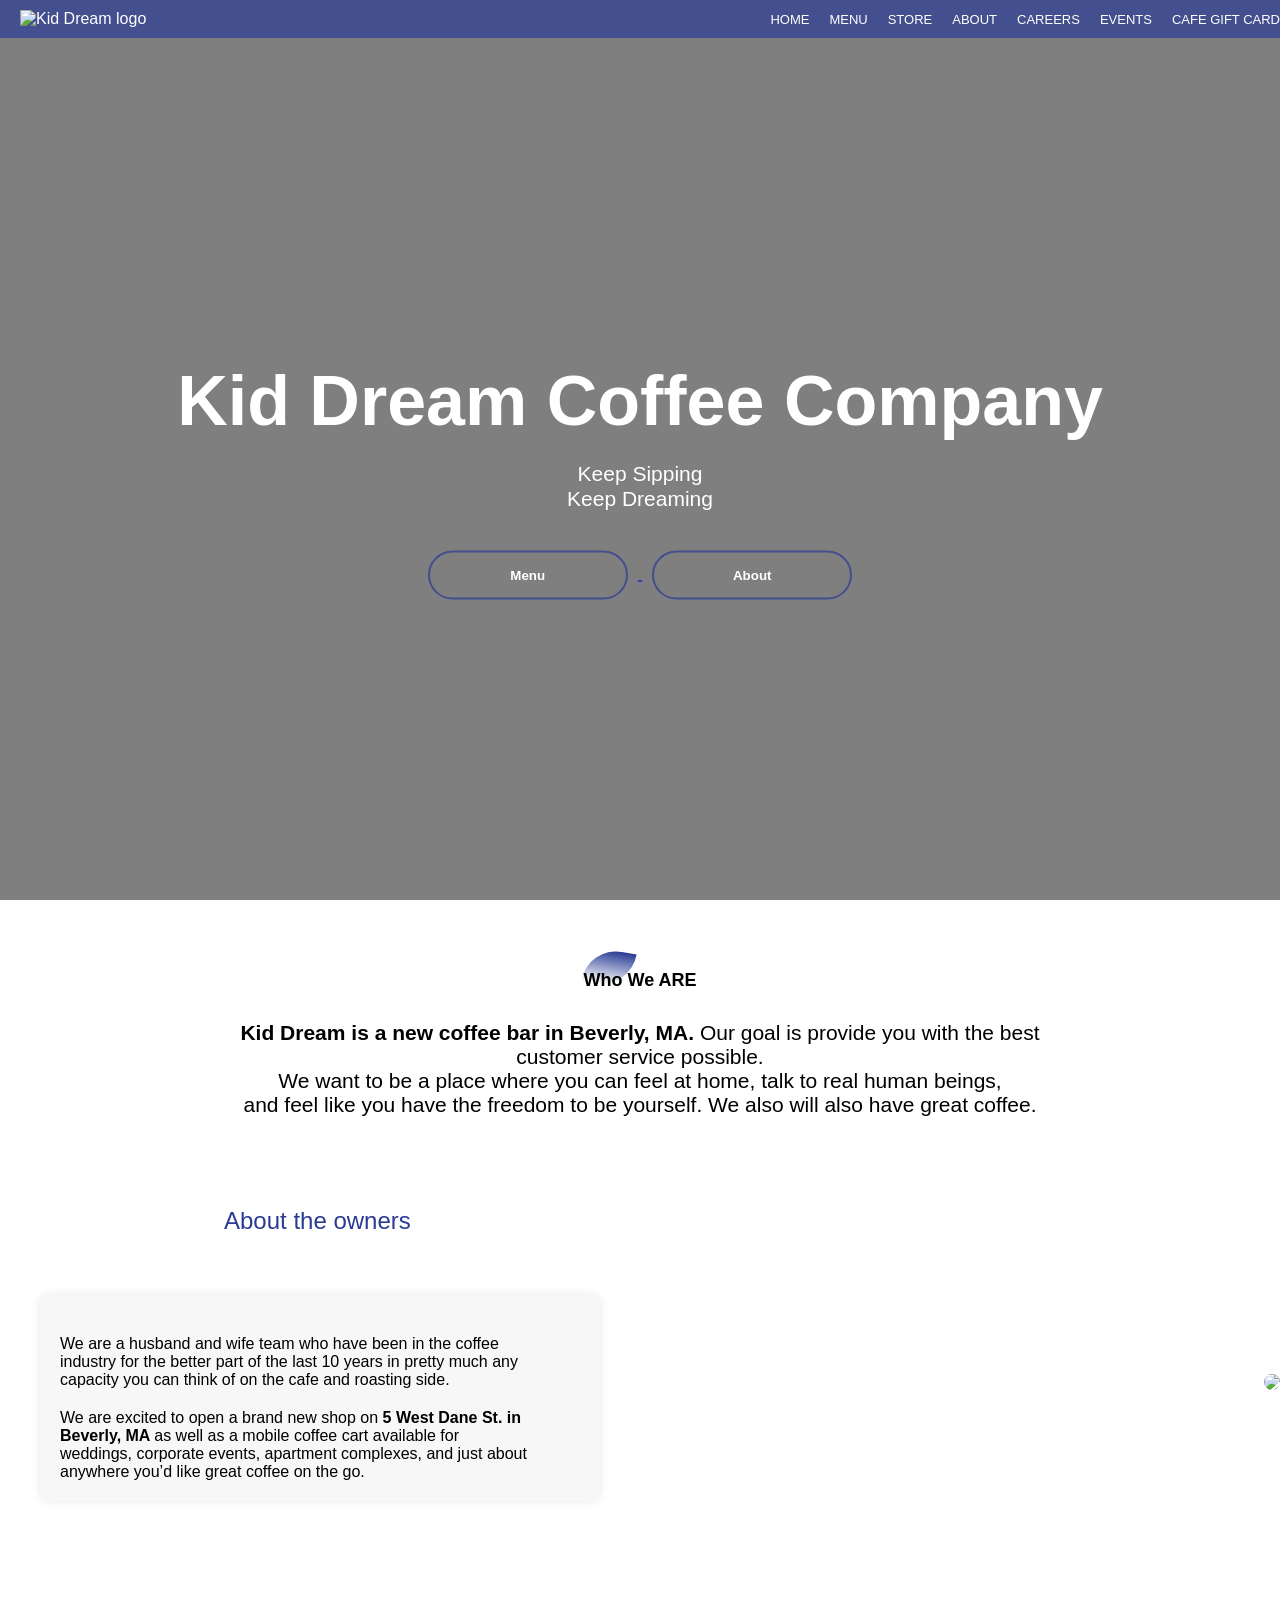
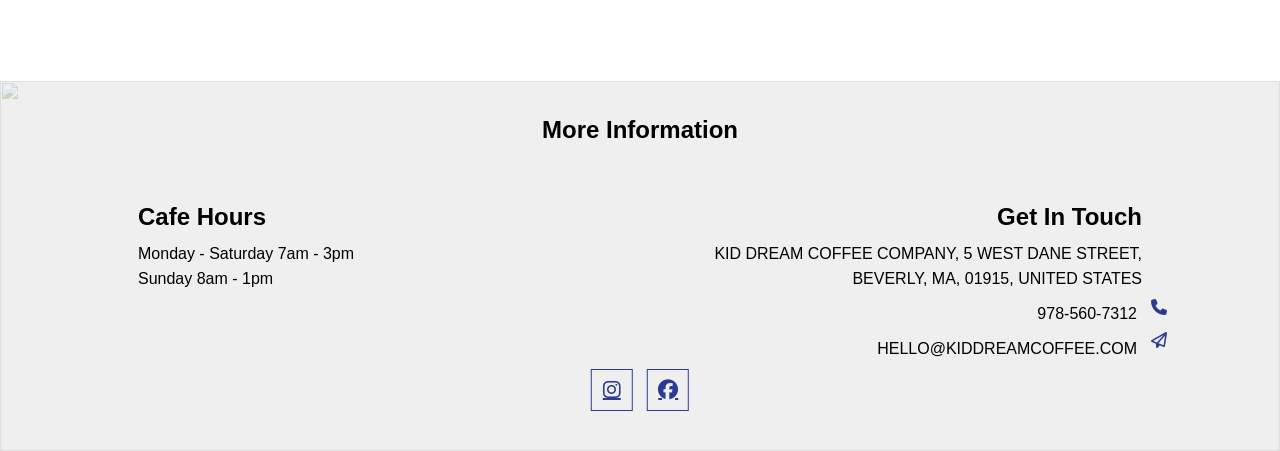
==== kiddream.html @ deeae1d1 "Add files via upload" ====
<!DOCTYPE html>
<html lang="en">
<head>
  <meta charset="utf-8" />
  <meta name="viewport" content="width=device-width, initial-scale=1" />
  <title>Kid Dream Coffee Company</title>

 

  <!-- Connect your CSS file here: -->
  <link rel="stylesheet" href="kiddream.css" />
  <link rel="stylesheet" href="https://cdnjs.cloudflare.com/ajax/libs/font-awesome/6.5.1/css/all.min.css" />


  <style>
body,h1,h2,h3,p, ul,li, a{
  font-family: sans-serif;
}


  </style>
</head>
<body>
  <!-- Navbar -->
  <nav class="navbar">
    <div class="logo">
      <img src="images/re.png" alt="Kid Dream logo" style="width: 100px;" />
    </div>
    <ul>
      <li><a href="#">Home</a></li>
      <li><a href="menu.html">Menu</a></li>
      <li><a href="#">Store</a></li>
      <li><a href="#">About</a></li>
      <li><a href="#">Careers</a></li>
      <li><a href="#">Events</a></li>
      <li><a href="#">Cafe Gift Card</a></li>
    </ul>
  </nav>

  <!-- Banner -->
  <div class="banner">
    <img src="images/kiddream-window.jpg" alt="interior view of Kid Dream" />
    
     <div class="banner-content">
     <h1>Kid Dream Coffee Company</h1>
     <p class="welcome">Keep Sipping<br> Keep Dreaming</p>
      <div>
        <a href="menu.html">
          <button type="button"><span></span> Menu</button>
        </a>
        
        <button type="button"><span></span> About</button>

      </div>


  </div>

</div>

<!--Features-->
<section id="feature">
<div class="title-text">
<h1>Who We ARE</h1>
<p><strong>Kid Dream is a new coffee bar in Beverly, MA.

</strong> Our goal is provide you with the best customer service possible. <br>
We want to be a place where you can feel at home, talk to real human beings, <br>
and feel like you have the freedom to be yourself. 
We also will also have great coffee.</p>
</div>
<div class="feature-box">
  <div class="features">
    <h2>About the owners</h2>
    <div class="features-desc">

<div class="feature-icon">

</div>



<div class="feature-text">
  <p>We are a husband and wife team who have been in the coffee industry for the better part of the last 10 years in pretty much any capacity you can think of on the cafe and roasting side. </p>
  <p>We are excited to open a brand new shop on<strong> 5 West Dane St. in Beverly, MA </strong> as well as a mobile coffee cart available for weddings, corporate events, apartment complexes, and just about anywhere you’d like great coffee on the go.</p>
</div>


    </div>
  </div>

  <div class="features-img">
    <img src="images/kiddream-owners.jpg">
  </div>
  </div>
</section>


<section id="footer">
  <img src="images/kiddream-evening.jpg" class="footer-img">
  <div class="title-text">
  <h2 class="more-information"> More Information</h2>
  </div>
  <div class="footer-row">
<div class="footer-left">
      <h1>Cafe Hours</h1>
      <p>Monday - Saturday 7am - 3pm<br>

        Sunday 8am - 1pm </p>

</div>
<div class="footer-right">
  <h1>Get In Touch</h1>
  <p>KID DREAM COFFEE COMPANY, 5 WEST DANE STREET, BEVERLY, MA, 01915, UNITED STATES</p>
  <div class="contact-info">
    <p>
      978-560-7312
      <a href="tel:978-560-7312"><i class="fa-solid fa-phone"></i></a>
    </p>
    <p>
      HELLO@KIDDREAMCOFFEE.COM
      <a href="mailto:HELLO@KIDDREAMCOFFEE.COM"><i class="fa-regular fa-paper-plane"></i></a>
    </p>
  </div>
</div>
  <div class="social-links">
    <a href="https://www.instagram.com/kiddreamcoffee/?hl=en" target="_blank" rel="noopener noreferrer"
     class="fab fa-instagram"></a>
    <a href="https://www.facebook.com/Kid-Dream-Coffee-Company-107597764959365" target="_blank" rel="noopener noreferrer" 
    class="fab fa-facebook"></a>
  </div>
</section>
  

    <!-- ...
<p>Instagram 
  <a href="https://www.instagram.com/kiddreamcoffee/?hl=en" target="_blank" rel="noopener noreferrer">
    <i class="fab fa-instagram"></i>
  </a>
</p> 


  
</div>


  </div>





</section>


   
     
 
   
   
   
   
   
   <h2>Our Menu</h2>
   
   <h3>Drinks</h3>
   
   <p><strong>Drip Coffee - $3.00</strong><br>
choice of COMFORTING or ADVENTUROUS</p>

	<p><strong>Iced Coffee - $3.00</strong><br>
like hot coffee, but iced</p>

	<p><strong>Cortado - $3.50</strong><br>
espresso + steamed milk (4oz)</p>

	<p><strong>Cappuccino - $3.75</strong><br>
espresso + steamed milk (8oz)</p>

  <h3>Toasts</h3>
  
  <p><strong>Jammy Toast - $4.00</strong><br>
  thick slice of bonny loaf, butter, jam (mixed berry or apricot), and sea salt</p>

	<p><strong>Avo Toast - $7.00</strong><br>
sourdough bread topped with avocado, lemon, herb chimichurri, sea salt, and lemon zest</p>

-->
  </body>
</html>
---- kiddream.css ----
/* kiddream.css */

* {
    margin: 0;
    padding: 0;
    font-family: sans-serif;
  }
  
  /* Navbar Styles */
  .navbar {
    background-color: rgba(42, 59, 148, 0.7); 
    color: white;
    padding: 10px 20px;
    display: flex;
    align-items: center;
    justify-content: space-between;
    position: absolute;
    top: 0;
    width: 100%;
    z-index: 1000;
  }
  
  .navbar ul {
    list-style: none;
    display: flex;
    align-items: center;
  }
  
  .navbar ul li {
    margin-right: 20px;
    list-style: none;
    display: inline-block;
    position: relative;

  
  }
  
  
  .navbar ul li a {
    color: white;
    text-decoration: none;
    text-transform: uppercase;
    font-size: 13px;
  }

  .navbar ul li::after{
    content: '';
    height: 3px;
    width: 0;
    background: #F1DD76;
    position: absolute;
    left: 0;
    bottom: -10px;
    transition: 0/5s;

  }
  .navbar ul li:hover::after{
    width: 100%;
  }


  

  .banner {
    position: relative;
    width: 100%;
    height: 100vh; 
    background: linear-gradient(rgba(0, 0, 0, 0.5), rgba(0, 0, 0, 0.5)), url("images/kiddream-window.jpg");
    background-size: cover;
    background-position: center;
    display: flex;
    justify-content: center;
    align-items: center;
    text-align: center;
  }
  
  .banner img {
    display: none; 
  }
  
 

  .banner-content {
    width: 100%;
    position: absolute;
    top: 50%;
    transform: translateY(-50%);
    text-align: center;
    color: white; 
  }
  
  .banner-content h1 {
    font-size: 70px;
    margin-top: 80px;
  }
  
  .banner-content p {
    margin: 20px auto;
    font-weight: 100;
    line-height: 25px;
    font-size: 21px;
  }
  button{
    width: 200px;
    padding: 15px 0;
    text-align: center;
    margin: 20px 10px;
    border-radius: 30px;
    font-weight: bold;
    border: 2px solid rgba(42, 59, 148, 0.7);
    background: transparent;
    color: #fff;
    cursor: pointer;
    position: relative;
    overflow: hidden;


  }
  span{
    background: rgb(42, 60, 148);
    height: 100%;
    width: 0;
    border-radius: 30px;
    position: absolute;
    left: 0;
    bottom: 0;
    z-index: -1;
    transition: 0.5s;
  }

  button:hover span{
    width: 100%;

  }
  button:hover{
    border: none;
  }

  /*--feature--*/
  #feature{
    width: 100%;
    padding: 70px 0;
  }
  .title-text{
    text-align: center;
    padding-bottom: 70px;
  }
  .title-text p{
    margin: auto;
    font-size: 21px;
    font-weight: normal;
    
  }


  .title-text h1{
    padding: auto;
    font-size: 18px;
    margin-bottom: 30px;
    position: relative;
    z-index: 1;
    display: inline-block;
  }

  .title-text h1::after{
    content: '';
    width: 50px;
    height: 35px;
    background: linear-gradient(rgb(42, 60, 148),#fff);
    position: absolute;
    top: -20px;
    left: 0;
    z-index: -1;
    transform: rotate(10deg);
    border-top-left-radius: 35px;
    border-bottom-right-radius: 35px;
  }

  

  .feature-box{
    width: 100%;
    margin: auto;
    display: flex;
    flex-wrap: wrap;
    align-items: center;
    height: auto;
    text-align: center;
  }

  .features{
    flex: 1;
    text-align: left;
   
  }
  .features .feature-text {
    background-color: #f7f7f7;
    padding: 20px;
    border-radius: 10px;
    box-shadow: 0 0 10px rgba(0, 0, 0, 0.1);
    margin: 20px auto; 
    max-width: 600px; 
    text-align: center; 
  }
  .title-text p {
    font-size: 21px;
    font-weight: normal;
    text-align: center; 
    max-width: 800px; 
    margin: 0 auto 20px; 
  }
  

  .features-img{
    flex: 1;
    margin: auto;
    text-align: right;
    
  }

.features-img img {
  width: 100%;
  max-width: 100%;
  border-radius: 20px;
}

.features h2 {
  text-align: left;
  margin-bottom: 5px;
  font-weight: 100;
  color: #2A3B94;
  margin-left: 35%;
}

.features-desc {
  display: flex;
  align-items: center;
  margin: 40px;
}

.features p {
  margin-top: 20px;
  padding-right: 50px;
  text-align: initial;
}


.footer-img {
  width: 100%;
  height: 100%;
  opacity: 0.3; 
  position: absolute;
  left: 0;
  top: 0;
  object-fit: cover;
}


#footer {
  padding: 100px 0 20px;
  background: #efefef;
  position: relative;
  overflow: hidden;
  height: 250px;
  margin-top: 50px;
  text-align: center;
}


.title-text h2.more-information {
  position: absolute;
  top: 35px; 
  width: 100%;
}

.footer-row {
  width: 80%;
  margin: 0 auto;
  display: flex;
  justify-content: space-between;
  flex-wrap: wrap;
  position: relative; 
  z-index: 1; 
}

.footer-left,
.footer-right {
  flex-basis: 45%;
  padding: 10px;
  position: relative; 
  top: -150px;
}

.footer-right {
  text-align: right;
  position: relative;
  
}

.footer-right a i.fa-solid.fa-phone {
  color: #2A3B94; 
  position: absolute; 
  top: 198px; 
  right: -15px; 
}
.footer-right a i.fa-regular.fa-paper-plane{
  color: #2A3B94; 
  position: absolute;
  top: 231px;
  right: -15px;


}


.footer-left{
  text-align: left;
}


.footer-row h1 {
  margin: 10px 0;
  margin-top: 20%;
}

.footer-row p {
  line-height: 25px;
  margin-bottom: 10px;
}






.contact-info {
  display: flex;
  flex-direction: column;
  text-align: right;
}

.contact-info p {
  display: flex;
  align-items: center;
  justify-content: flex-end;
}

.contact-info a {
  margin-left: 5px; 
  margin-bottom: 15px;
}


.social-links {
  text-align: center;
  position: absolute; 
  bottom: 40px; 
  left: 50%; 
  transform: translateX(-50%);
}


.social-links .fab {
  height: 40px;
  width: 40px;
  font-size: 20px;
  line-height: 40px;
  border: 1px solid #2A3B94;
  margin: 0 5px;
  margin-bottom: 80px;
  color: #2A3B94;
  cursor: pointer;
  transition: .5s;
}

.social-links .fab:hover {
  background: #2A3B94;
  color: #fff;
  transform: translateY(-7px);
}

/* Menu content styles */


.menu-image {
  background-image: url('images/KidDreamCounterMenu.jpg');
  background-size: contain;
  background-position: center;
  background-repeat: no-repeat;
  height: calc(100vh);
  max-width: 750px; 
  margin: 0 auto;
}


/* For mobile screens */
@media only screen and (max-width: 650px) {
  body,
  h1,
  h2,
  h3,
  p,
  ul,
  li,
  a {
    font-family: sans-serif;
  }

  .navbar {
    flex-direction: column;
    align-items: center;
    position: relative;
  }

  .navbar ul {
    display: flex;
    flex-direction: column;
    align-items: center;
    margin-top: 20px;
  }

  .navbar ul li {
    margin: 10px 0;
  }

  .banner-content {
    width: 90%;
    padding: 0;
    text-align: center;
    top: 45%;
  }

  .banner-content h1 {
    font-size: 40px;
    margin-top: 50px;
  }

  .banner-content p {
    margin: 10px auto;
    font-size: 16px;
  }

  .feature-box {
    flex-direction: column-reverse;
    align-items: center; 
  }

  .features,
  .features-img {
    flex: 1; 
    width: 100%; 
    margin: 0; 
    text-align: center; 
  }

  .features h2 {
    margin-left: 0; 
    text-align: center;
  }

  .features .feature-text {
    margin-right: 0; 
    text-align: justify;
  }

  .features-img img {
    width: 80%; 
    max-width: 300px; 
    height: auto; 
    margin: 20px auto; 
  }

  #footer .footer-row {
    flex-direction: column; 
    align-items: center; 
  }

  .footer-left,
  .footer-right {
    flex-basis: 100%; 
    text-align: center; 
  }

  .footer-right a i.fa-solid.fa-phone,
  .footer-right a i.fa-regular.fa-paper-plane {
    right: 0; 
    left: initial;
  }

  .social-links {
    margin-top: 10px;
  }

  .social-links a {
    margin: 0 10px;
    font-size: 24px;
  }
}
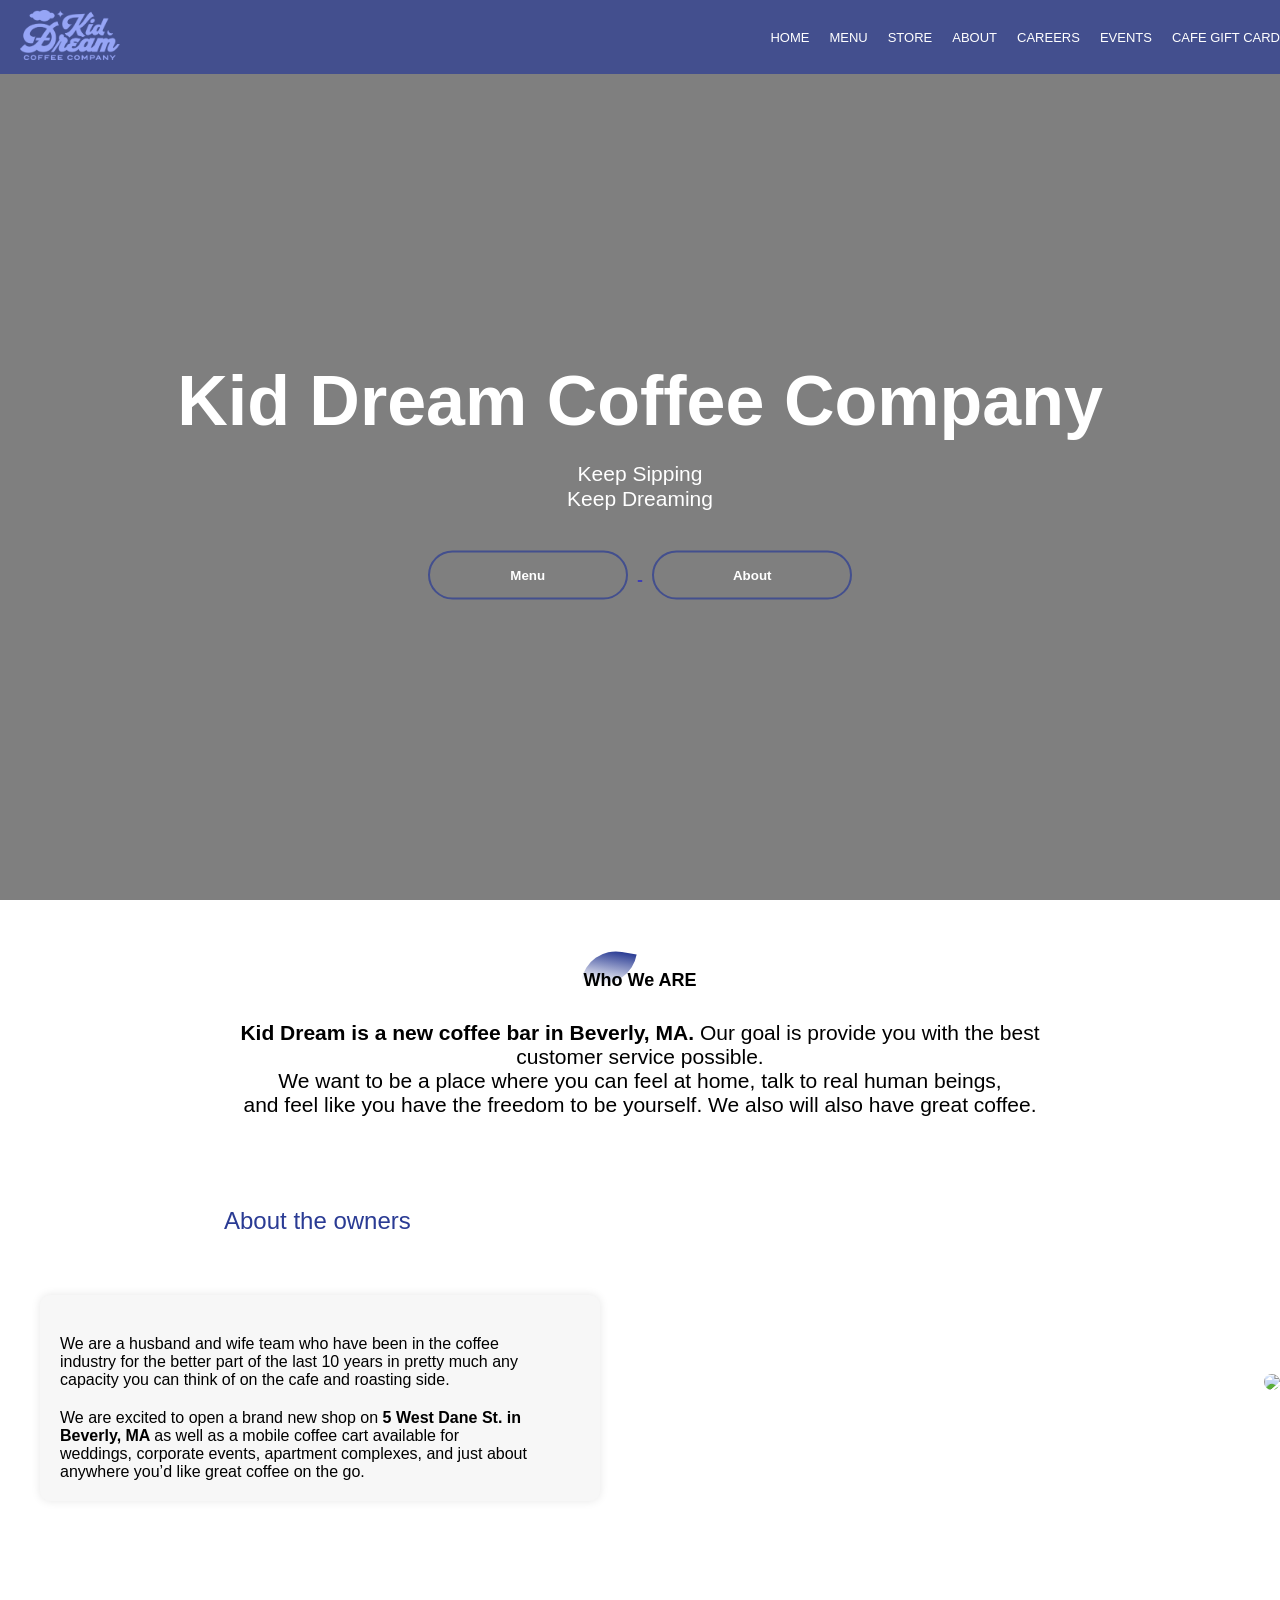
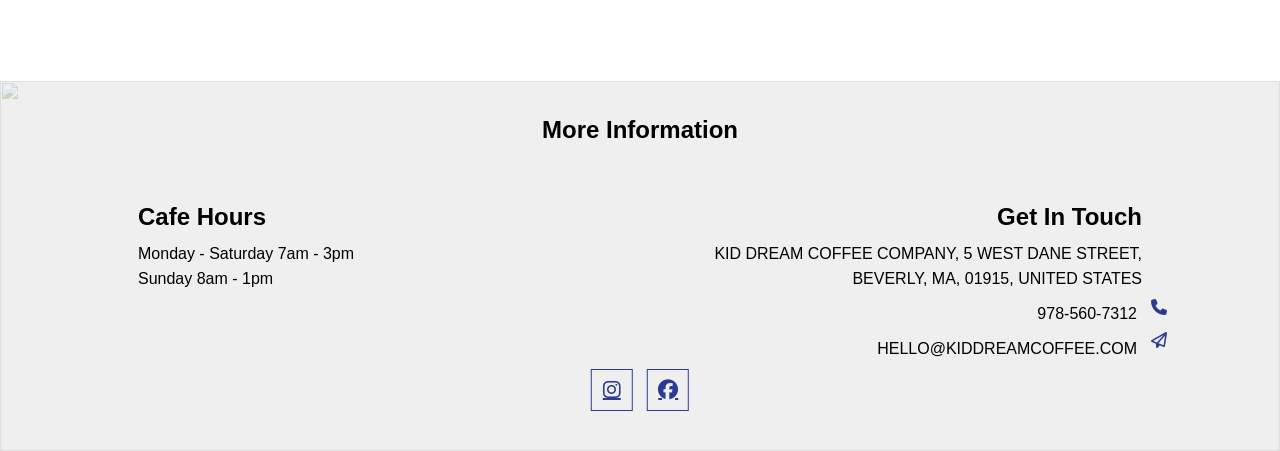
==== commit 49014226: "Update kiddream.html" ====
--- a/kiddream.html
+++ b/kiddream.html
@@ -24,7 +24,7 @@
   <!-- Navbar -->
   <nav class="navbar">
     <div class="logo">
-      <img src="images/re.png" alt="Kid Dream logo" style="width: 100px;" />
+      <img src="re.png" alt="Kid Dream logo" style="width: 100px;" />
     </div>
     <ul>
       <li><a href="#">Home</a></li>
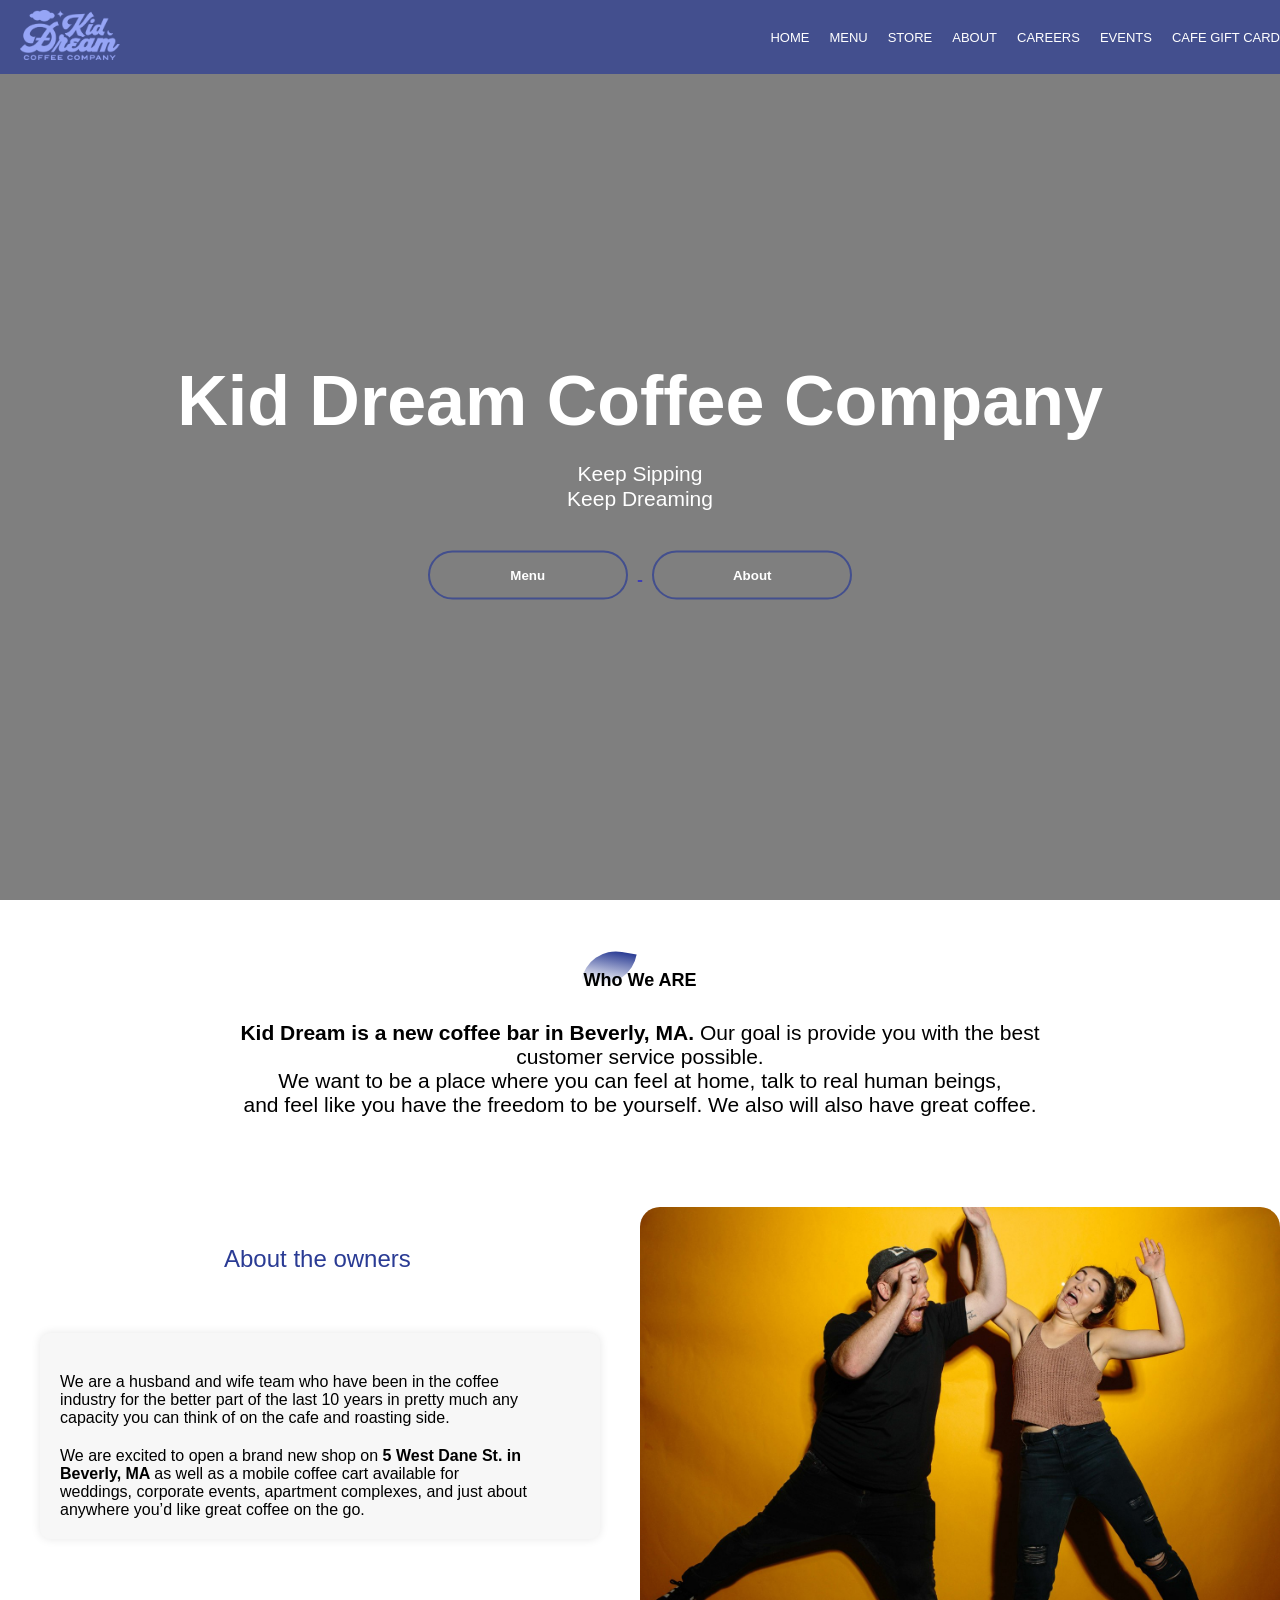
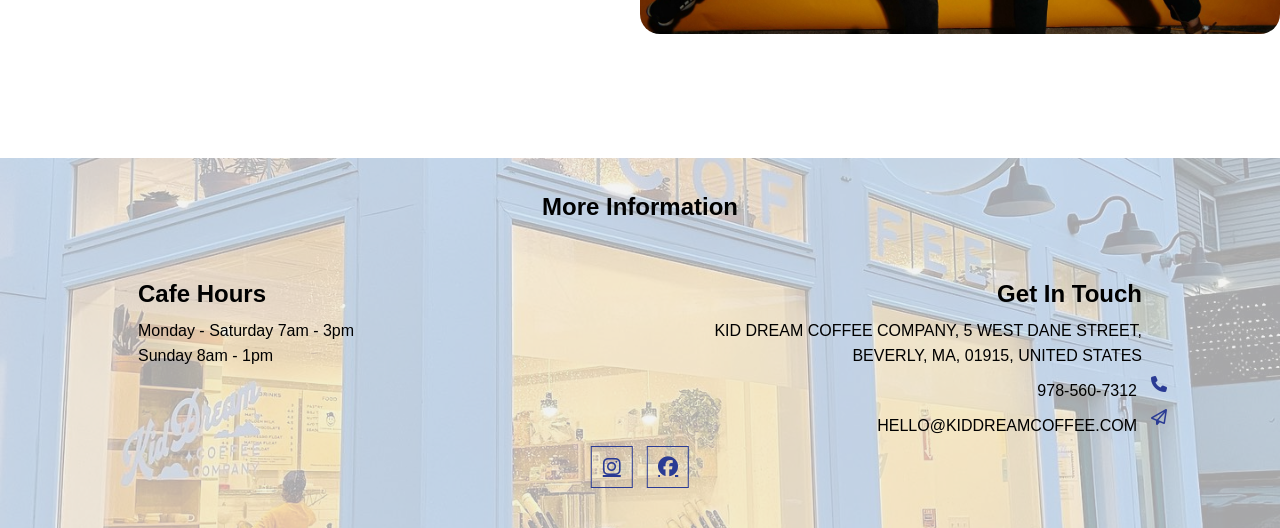
==== commit 31e09eab: "Update kiddream.html" ====
--- a/kiddream.html
+++ b/kiddream.html
@@ -39,7 +39,7 @@
 
   <!-- Banner -->
   <div class="banner">
-    <img src="images/kiddream-window.jpg" alt="interior view of Kid Dream" />
+    <img src="kiddream-window.jpg" alt="interior view of Kid Dream" />
     
      <div class="banner-content">
      <h1>Kid Dream Coffee Company</h1>
@@ -90,14 +90,14 @@
   </div>
 
   <div class="features-img">
-    <img src="images/kiddream-owners.jpg">
+    <img src="kiddream-owners.jpg">
   </div>
   </div>
 </section>
 
 
 <section id="footer">
-  <img src="images/kiddream-evening.jpg" class="footer-img">
+  <img src="kiddream-evening.jpg" class="footer-img">
   <div class="title-text">
   <h2 class="more-information"> More Information</h2>
   </div>
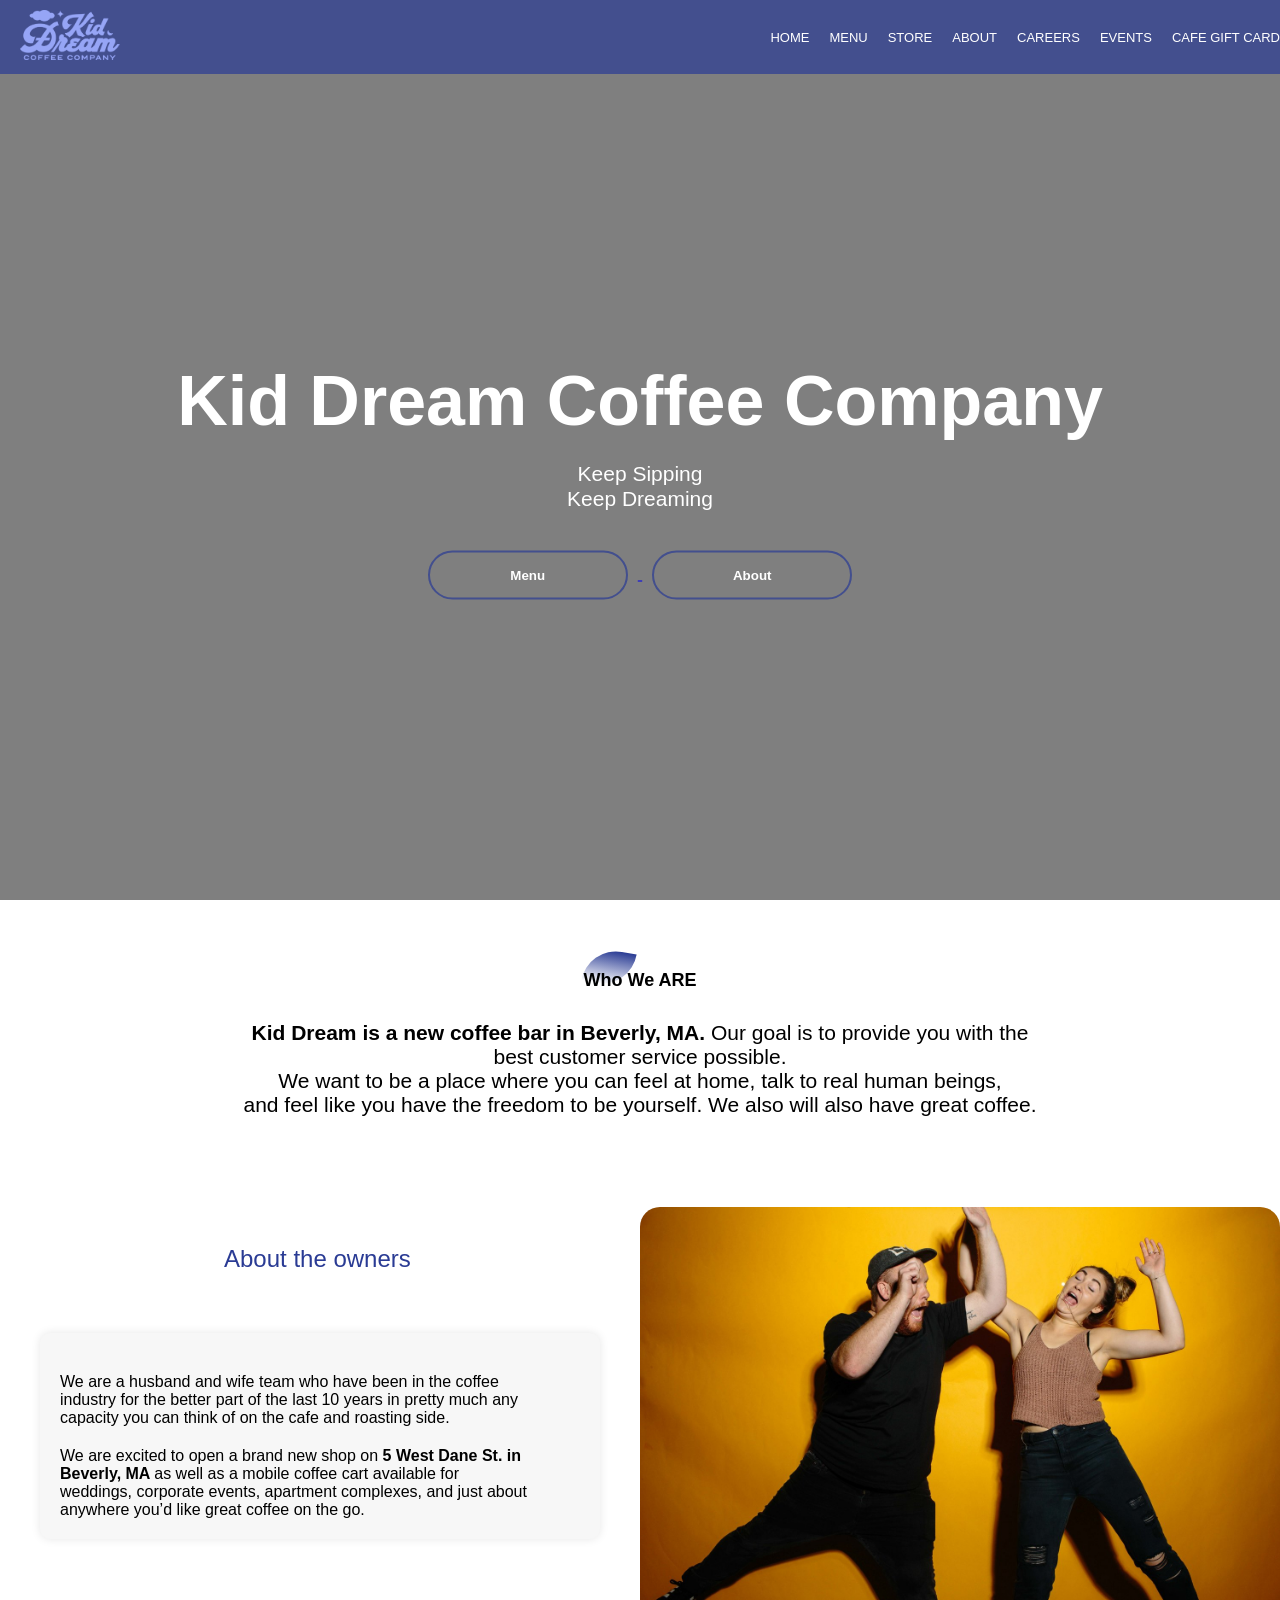
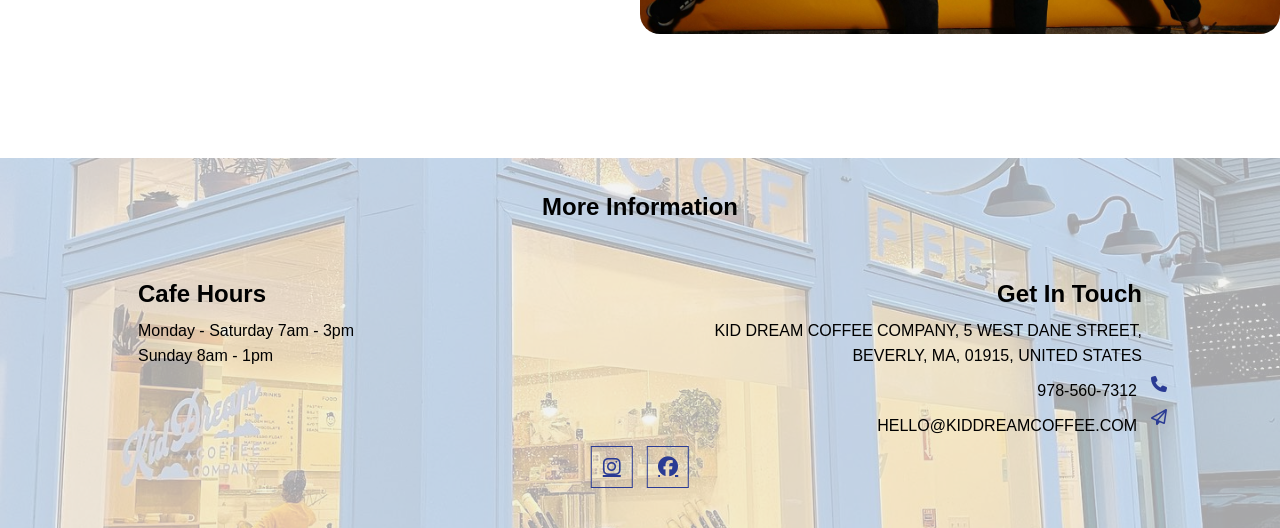
==== commit 72647684: "Update kiddream.html" ====
--- a/kiddream.html
+++ b/kiddream.html
@@ -64,7 +64,7 @@
 <h1>Who We ARE</h1>
 <p><strong>Kid Dream is a new coffee bar in Beverly, MA.
 
-</strong> Our goal is provide you with the best customer service possible. <br>
+</strong> Our goal is to provide you with the best customer service possible. <br>
 We want to be a place where you can feel at home, talk to real human beings, <br>
 and feel like you have the freedom to be yourself. 
 We also will also have great coffee.</p>
